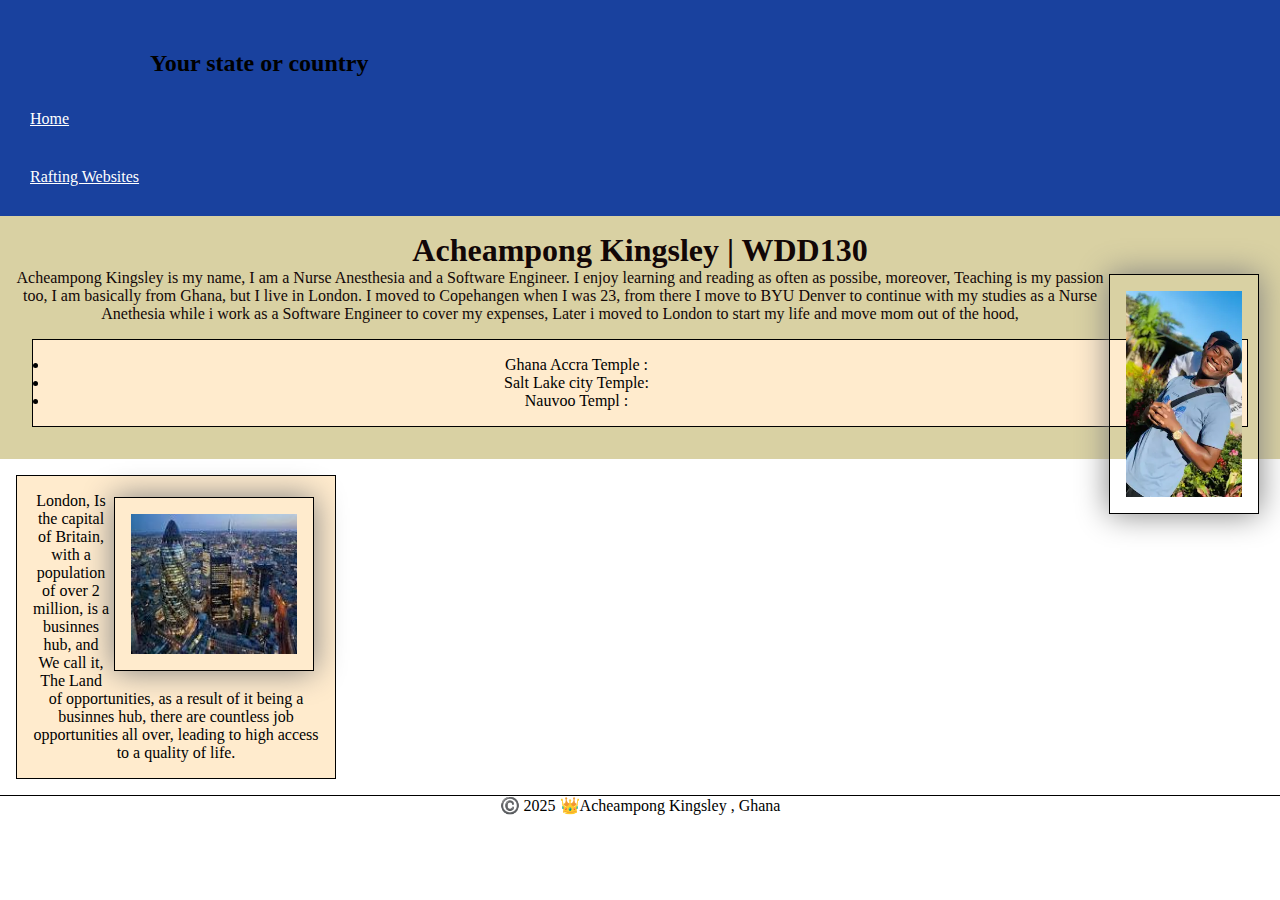
==== index.html @ dc29eb46 "update" ====
<!DOCTYPE html>
<html lang="en-US" >
    <head>
        
        <meta charset="utf-8">
        <meta name="viewport" content="width=device-width,initial-scale=1.0">
        <title> Acheampong Kingsley | WDD130 </title>


        <meta name="description" content="Welcome to Acheampong Kingsley's website, created for the WDD130 course. Explore my web development journey, projects, and insights as I learn and build exciting websites.  ">
        <meta name="author" content="Acheampong Kingsley">
        
        <link rel="stylesheet" href="styles/styles.css">

    </head>
    <body>
        <header>
            <nav>
                <a href="https://www.linkedin.com/in/kingsley-acheampong-748879337?utm_source=share&utm_campaign=share_via&utm_content=profile&utm_medium=ios_app"></a>
                <a href="https://www.instagram.com/6ava9eking?igsh=NWdtZDd4OHYwdmlt&utm_source=qr"></a>
                
                <a href="#">Home</a>
                <a href="wwr/">Rafting Websites</a>
            </nav>
            
            
        </header>
        <main>
            <h1> Acheampong Kingsley | WDD130 </h1>
            <img src="images/profile.jpg.webp" alt="Hola, Acheampong Kingsley esta mi nom." width="200">
            <p>Acheampong Kingsley is my name, I am a Nurse Anesthesia and a Software Engineer. I enjoy learning and reading as often as possibe, moreover, Teaching is my passion too, I am basically from Ghana, but I live in London. I moved to Copehangen when I was 23, from there I move to BYU Denver to continue with my studies as a Nurse Anethesia while i work as a Software Engineer to cover my expenses, Later i moved to London to start my life and move mom out of the hood,
              
         
         <ul class="box"><li>Ghana Accra Temple : <a href="https://www.churchofjesuschrist.org/temples/details/accra-ghana-temple?lang=eng"></a></li>
            <li>Salt Lake city Temple: <a href="https://www.churchofjesuschrist.org/temples/details/salt-lake-temple?lang=eng"></a> </li>
            <li>Nauvoo Templ : <a href="https://www.churchofjesuschrist.org/temples/details/nauvoo-illinois-temple?lang=eng"></a></li>
         </ul>
        </main>
        <aside class="box">
            <h2>Your state or country</h2>
            <img src="images/Mycountry.jpeg" alt="This is where I live or in other words, my country " >
            <p>London, Is the capital of Britain, with a population of over 2 million, is a businnes hub, and We call it, The Land of opportunities, as a result of it being a businnes hub, there are countless job opportunities all over, leading to high access to a quality of life.</p>
        </aside>
        <footer>
            <p>©️ 2025 👑Acheampong Kingsley , Ghana</p>
        </footer>
        
     


        
    </body>
    <!-- 20th March, 2025 10:16 AM-->

</html>
---- styles/styles.css ----
* {margin: 0; padding: 0; box-sizing: border-box;}
.root {--background-color :rgb(25, 65, 158);
}

nav {background-color: rgb(25, 65, 158);
    padding : 10px;}

nav a {color: white;
display: block;
padding: 20px;}

h1 {color: var(--background-color) ;
}

img {width: 150px;
height: auto;
border: 1px solid black;
padding: 1rem;
box-shadow: 0 0 30px gray;
text-align: center;
float: right;
margin:5px;
}

p {padding: 0;}

main {width: fit-content; margin: auto; border: 5px solid rgb(0,0,0/0.3); padding: 1rem;background-color:rgb(217, 209, 163);color: rgb(18, 7, 7);
text-align: center;}

aside img{width: 200px;height: auto;}

footer{ margin-top: 15px;border-top: 1px solid; text-align: center;}

aside {width: 20rem; 
padding: 1rem; color:rgb(18, 7, 7) ;
text-align: center;}

aside h2 {position: absolute;
top: 50px;
left: 150px;}

/* Class Selectors */
.box {margin: 1rem;padding: 1rem; border: 1px solid;
background-color: blanchedalmond; color: black; }
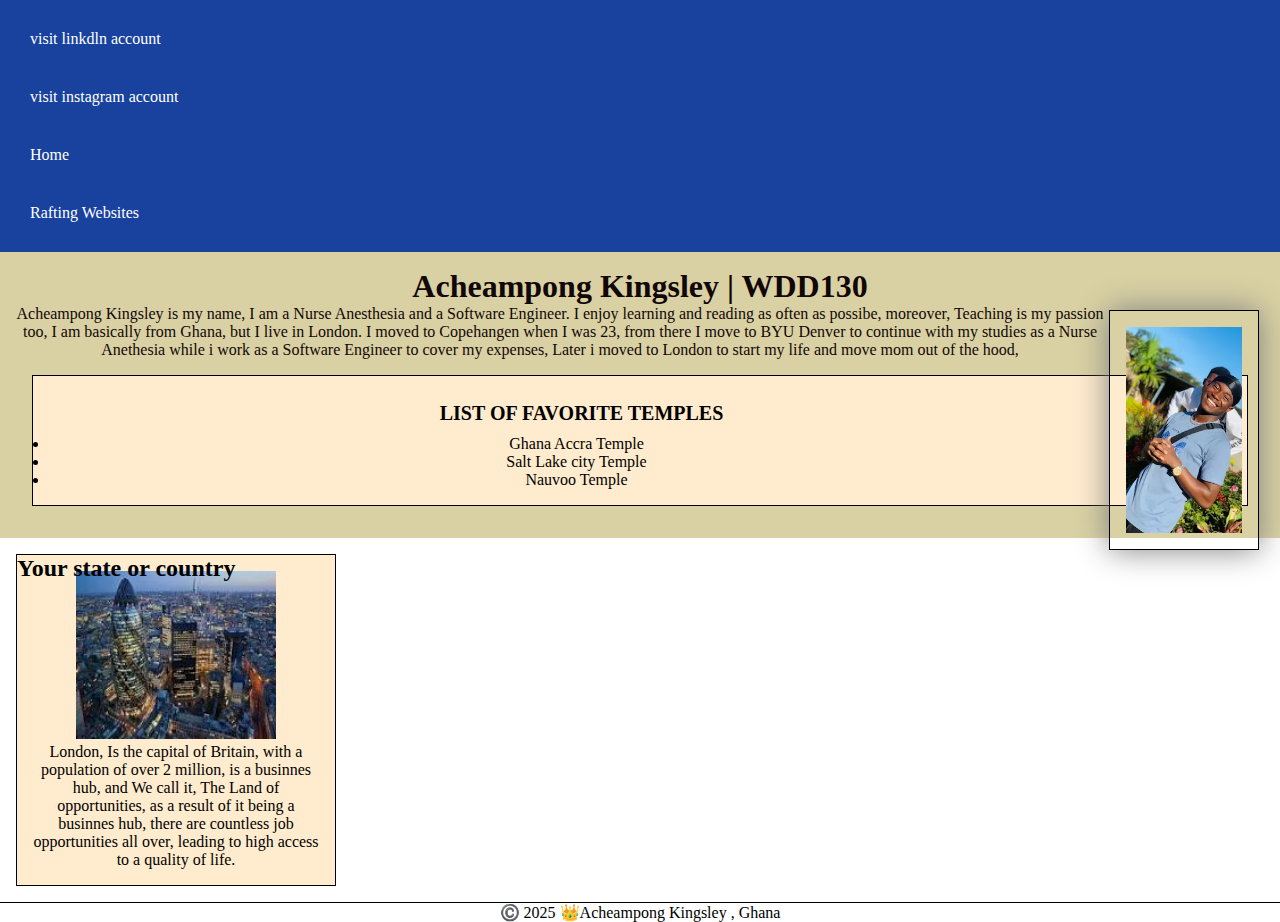
==== commit 48820782: "updateds" ====
--- a/index.html
+++ b/index.html
@@ -16,8 +16,8 @@
     <body>
         <header>
             <nav>
-                <a href="https://www.linkedin.com/in/kingsley-acheampong-748879337?utm_source=share&utm_campaign=share_via&utm_content=profile&utm_medium=ios_app"></a>
-                <a href="https://www.instagram.com/6ava9eking?igsh=NWdtZDd4OHYwdmlt&utm_source=qr"></a>
+                <a href="https://www.linkedin.com/in/kingsley-acheampong-748879337?utm_source=share&utm_campaign=share_via&utm_content=profile&utm_medium=ios_app">visit linkdln account</a>
+                <a href="https://www.instagram.com/6ava9eking?igsh=NWdtZDd4OHYwdmlt&utm_source=qr">visit instagram account</a>
                 
                 <a href="#">Home</a>
                 <a href="wwr/">Rafting Websites</a>
@@ -31,9 +31,11 @@
             <p>Acheampong Kingsley is my name, I am a Nurse Anesthesia and a Software Engineer. I enjoy learning and reading as often as possibe, moreover, Teaching is my passion too, I am basically from Ghana, but I live in London. I moved to Copehangen when I was 23, from there I move to BYU Denver to continue with my studies as a Nurse Anethesia while i work as a Software Engineer to cover my expenses, Later i moved to London to start my life and move mom out of the hood,
               
          
-         <ul class="box"><li>Ghana Accra Temple : <a href="https://www.churchofjesuschrist.org/temples/details/accra-ghana-temple?lang=eng"></a></li>
-            <li>Salt Lake city Temple: <a href="https://www.churchofjesuschrist.org/temples/details/salt-lake-temple?lang=eng"></a> </li>
-            <li>Nauvoo Templ : <a href="https://www.churchofjesuschrist.org/temples/details/nauvoo-illinois-temple?lang=eng"></a></li>
+         <ul class="box">
+            <h1 class = temples> LIST OF FAVORITE TEMPLES</h1>
+            <li>  <a href="https://www.churchofjesuschrist.org/temples/details/accra-ghana-temple?lang=eng">Ghana Accra Temple</a></li>
+            <li> <a href="https://www.churchofjesuschrist.org/temples/details/salt-lake-temple?lang=eng">Salt Lake city Temple</a> </li>
+            <li>  <a href="https://www.churchofjesuschrist.org/temples/details/nauvoo-illinois-temple?lang=eng">Nauvoo Temple</a></li>
          </ul>
         </main>
         <aside class="box">
--- a/styles/styles.css
+++ b/styles/styles.css
@@ -12,7 +12,7 @@
 h1 {color: var(--background-color) ;
 }
 
-img {width: 150px;
+main img  {width: 150px;
 height: auto;
 border: 1px solid black;
 padding: 1rem;
@@ -33,13 +33,20 @@
 
 aside {width: 20rem; 
 padding: 1rem; color:rgb(18, 7, 7) ;
-text-align: center;}
+text-align: center;position: relative;}
 
 aside h2 {position: absolute;
-top: 50px;
-left: 150px;}
+top: 0px;
+left: 0px;}
 
 /* Class Selectors */
 .box {margin: 1rem;padding: 1rem; border: 1px solid;
 background-color: blanchedalmond; color: black; }
 
+a {display: inline-block;
+color: black;
+text-decoration: none;
+font-size: 16px;}
+
+.temples {font-size: 20px; text-align: center;margin:10px}
+
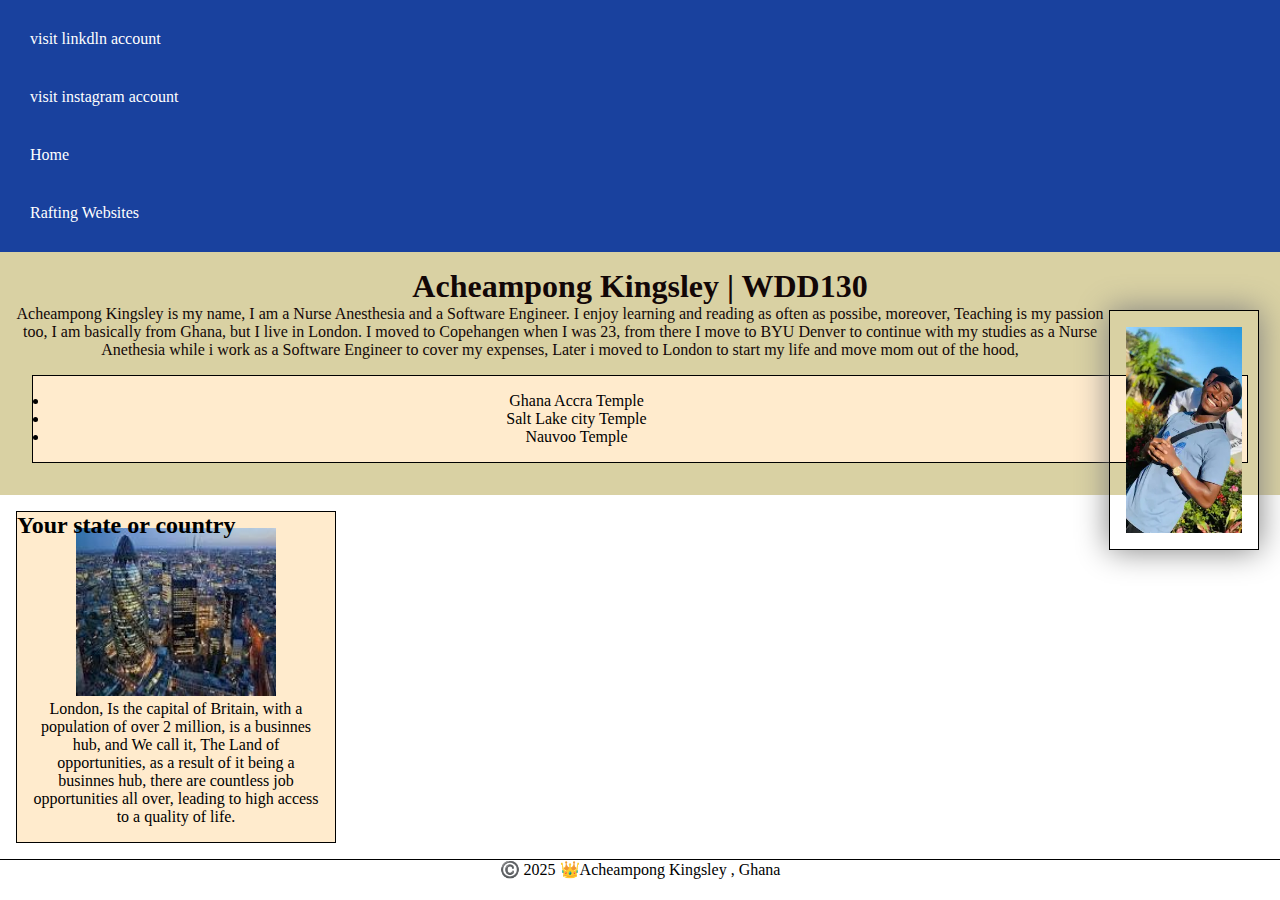
==== commit 9f01d6be: "updat" ====
--- a/index.html
+++ b/index.html
@@ -31,8 +31,9 @@
             <p>Acheampong Kingsley is my name, I am a Nurse Anesthesia and a Software Engineer. I enjoy learning and reading as often as possibe, moreover, Teaching is my passion too, I am basically from Ghana, but I live in London. I moved to Copehangen when I was 23, from there I move to BYU Denver to continue with my studies as a Nurse Anethesia while i work as a Software Engineer to cover my expenses, Later i moved to London to start my life and move mom out of the hood,
               
          
+                
          <ul class="box">
-            <h1 class = temples> LIST OF FAVORITE TEMPLES</h1>
+            
             <li>  <a href="https://www.churchofjesuschrist.org/temples/details/accra-ghana-temple?lang=eng">Ghana Accra Temple</a></li>
             <li> <a href="https://www.churchofjesuschrist.org/temples/details/salt-lake-temple?lang=eng">Salt Lake city Temple</a> </li>
             <li>  <a href="https://www.churchofjesuschrist.org/temples/details/nauvoo-illinois-temple?lang=eng">Nauvoo Temple</a></li>
--- a/styles/styles.css
+++ b/styles/styles.css
@@ -48,5 +48,5 @@
 text-decoration: none;
 font-size: 16px;}
 
-.temples {font-size: 20px; text-align: center;margin:10px}
 
+
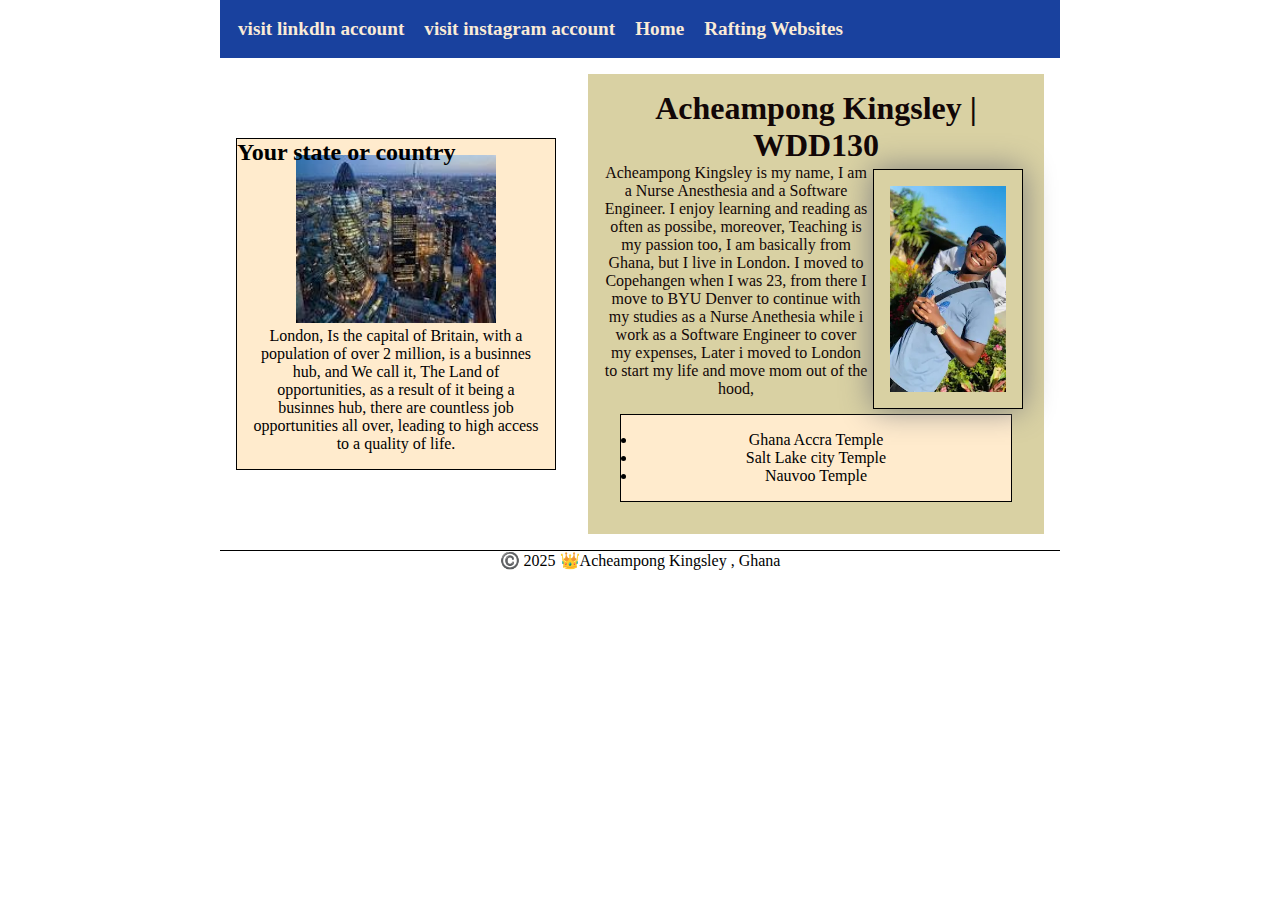
==== commit f4c44477: "update" ====
--- a/index.html
+++ b/index.html
@@ -25,6 +25,7 @@
             
             
         </header>
+        <div class="grid">
         <main>
             <h1> Acheampong Kingsley | WDD130 </h1>
             <img src="images/profile.jpg.webp" alt="Hola, Acheampong Kingsley esta mi nom." width="200">
@@ -39,11 +40,15 @@
             <li>  <a href="https://www.churchofjesuschrist.org/temples/details/nauvoo-illinois-temple?lang=eng">Nauvoo Temple</a></li>
          </ul>
         </main>
+ 
+    
         <aside class="box">
             <h2>Your state or country</h2>
             <img src="images/Mycountry.jpeg" alt="This is where I live or in other words, my country " >
             <p>London, Is the capital of Britain, with a population of over 2 million, is a businnes hub, and We call it, The Land of opportunities, as a result of it being a businnes hub, there are countless job opportunities all over, leading to high access to a quality of life.</p>
         </aside>
+        </div>
+   
         <footer>
             <p>©️ 2025 👑Acheampong Kingsley , Ghana</p>
         </footer>
--- a/styles/styles.css
+++ b/styles/styles.css
@@ -6,10 +6,11 @@
     padding : 10px;}
 
 nav a {color: white;
-display: block;
-padding: 20px;}
+display: -moz-grid-group;justify-content: space-evenly;align-items: center;text-decoration: none;color: antiquewhite;
+padding:0.5rem;font-size: 1.2rem;font-weight: 700;
+}
 
-h1 {color: var(--background-color) ;
+h1 {color: var(--background-color) ;border-bottom: 5px;
 }
 
 main img  {width: 150px;
@@ -24,8 +25,11 @@
 
 p {padding: 0;}
 
-main {width: fit-content; margin: auto; border: 5px solid rgb(0,0,0/0.3); padding: 1rem;background-color:rgb(217, 209, 163);color: rgb(18, 7, 7);
-text-align: center;}
+main {width:500-xpx; margin-right: auto; border: 5px solid rgb(0,0,0/0.3); padding: 1rem;background-color:rgb(217, 209, 163);color: rgb(18, 7, 7);
+text-align: center;
+align-items: flex-start;
+grid-column: 2/3;margin: 1rem;
+}
 
 aside img{width: 200px;height: auto;}
 
@@ -33,7 +37,9 @@
 
 aside {width: 20rem; 
 padding: 1rem; color:rgb(18, 7, 7) ;
-text-align: center;position: relative;}
+text-align: center;position: relative;
+grid-column: 1/2rem;
+grid-row: 1/2;}
 
 aside h2 {position: absolute;
 top: 0px;
@@ -48,5 +54,11 @@
 text-decoration: none;
 font-size: 16px;}
 
+.grid, header, footer {max-width: 840px;
+margin: 0 auto;}
+
+.grid {display: grid;align-items: center;}
+
+as
 
 
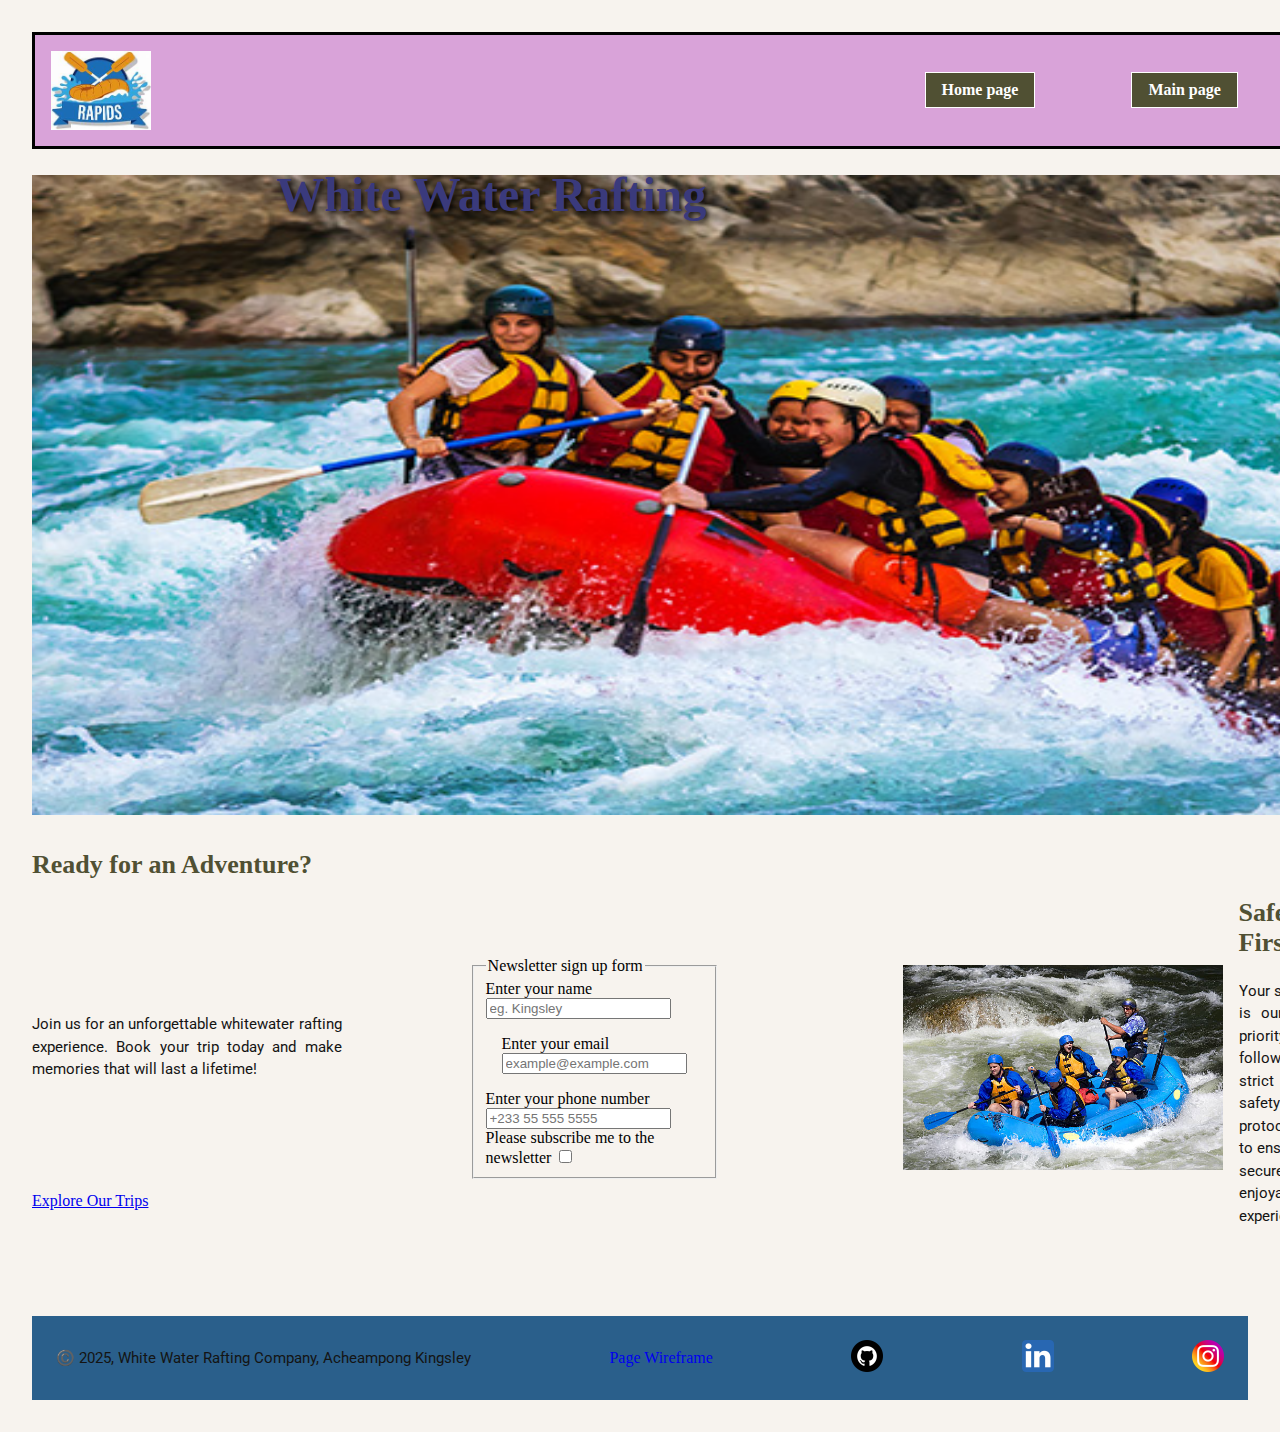
==== commit 91da9301: "update" ====
--- a/index.html
+++ b/index.html
@@ -1,63 +1,93 @@
 <!DOCTYPE html>
-<html lang="en-US" >
-    <head>
-        
-        <meta charset="utf-8">
-        <meta name="viewport" content="width=device-width,initial-scale=1.0">
-        <title> Acheampong Kingsley | WDD130 </title>
+<html lang="en">
+<head>
+    <meta charset="UTF-8">
+    <meta name="viewport" content="width=device-width, initial-scale=1.0">
+    <meta name="description" content="This page is home page designed for containing essential informations about the company and also other tantalizing images .">
+    <meta name="author" content="Acheampong Kingsley">
+    <title>Whitewater Rafting Site - Home Page</title>
+    <link rel="preconnect" href="https://fonts.googleapis.com">
+    <link rel="preconnect" href="https://fonts.gstatic.com" crossorigin>
+    <link href="https://fonts.googleapis.com/css2?family=Roboto:ital,wght@0,100..900;1,100..900&display=swap" rel="stylesheet">
+    <link rel="stylesheet" href="wwr/styles/rafting.css">
+</head>
+<body class="homebody">
+    <main>
+        <div class="division">
+            <header>
+                <img src="wwr/images/logo_for_site_planning.jpeg" alt="This is the company's logo">
+                <nav class="navid">
+                    <a href="index.html">Home page</a>
+                    <a href="about.html">Main page</a>
+                    <a href="trips.html">Trips</a>
+                    <a href="contact.html">Contacts</a>
+                </nav>
+            </header>
 
+            <div class="hero">
+                <img src="wwr/images/background image.jpg" alt="Background image for the site">
+                <h1>White Water Rafting</h1>
+            </div>
 
-        <meta name="description" content="Welcome to Acheampong Kingsley's website, created for the WDD130 course. Explore my web development journey, projects, and insights as I learn and build exciting websites.  ">
-        <meta name="author" content="Acheampong Kingsley">
-        
-        <link rel="stylesheet" href="styles/styles.css">
+            <section class="togrid">
+                <div class="call-to-action">
+                    <h2>Ready for an Adventure?</h2>
+                    <p>Join us for an unforgettable whitewater rafting experience. Book your trip today and make memories that will last a lifetime!</p>
+                    <a href="trips.html" class="cta-button">Explore Our Trips</a>
+                </div>
 
-    </head>
-    <body>
-        <header>
-            <nav>
-                <a href="https://www.linkedin.com/in/kingsley-acheampong-748879337?utm_source=share&utm_campaign=share_via&utm_content=profile&utm_medium=ios_app">visit linkdln account</a>
-                <a href="https://www.instagram.com/6ava9eking?igsh=NWdtZDd4OHYwdmlt&utm_source=qr">visit instagram account</a>
-                
-                <a href="#">Home</a>
-                <a href="wwr/">Rafting Websites</a>
-            </nav>
-            
-            
-        </header>
-        <div class="grid">
-        <main>
-            <h1> Acheampong Kingsley | WDD130 </h1>
-            <img src="images/profile.jpg.webp" alt="Hola, Acheampong Kingsley esta mi nom." width="200">
-            <p>Acheampong Kingsley is my name, I am a Nurse Anesthesia and a Software Engineer. I enjoy learning and reading as often as possibe, moreover, Teaching is my passion too, I am basically from Ghana, but I live in London. I moved to Copehangen when I was 23, from there I move to BYU Denver to continue with my studies as a Nurse Anethesia while i work as a Software Engineer to cover my expenses, Later i moved to London to start my life and move mom out of the hood,
-              
-         
-                
-         <ul class="box">
-            
-            <li>  <a href="https://www.churchofjesuschrist.org/temples/details/accra-ghana-temple?lang=eng">Ghana Accra Temple</a></li>
-            <li> <a href="https://www.churchofjesuschrist.org/temples/details/salt-lake-temple?lang=eng">Salt Lake city Temple</a> </li>
-            <li>  <a href="https://www.churchofjesuschrist.org/temples/details/nauvoo-illinois-temple?lang=eng">Nauvoo Temple</a></li>
-         </ul>
-        </main>
- 
-    
-        <aside class="box">
-            <h2>Your state or country</h2>
-            <img src="images/Mycountry.jpeg" alt="This is where I live or in other words, my country " >
-            <p>London, Is the capital of Britain, with a population of over 2 million, is a businnes hub, and We call it, The Land of opportunities, as a result of it being a businnes hub, there are countless job opportunities all over, leading to high access to a quality of life.</p>
-        </aside>
+                <div>
+                    <form class="form">
+                        <fieldset>
+                            <legend>Newsletter sign up form</legend>
+                            <div class="usersname">
+                                <label for="uname">Enter your name</label>
+                                <input type="text" name="uname" id="uname" placeholder="eg. Kingsley">
+                            </div>
+                            <div class="email">
+                                <label for="email">Enter your email</label>
+                                <input type="text" name="email" id="email" placeholder="example@example.com">
+                            </div>
+                            <div class="phone">
+                                <label for="phone">Enter your phone number</label>
+                                <input type="text" name="phone" id="phone" placeholder="+233 55 555 5555">
+                            </div>
+                            <div class="checkbox">
+                                <label for="subscription">Please subscribe me to the newsletter</label>
+                                <input type="checkbox" name="subscription" id="subscription">
+                            </div>
+                        </fieldset>
+                    </form>
+                </div>
+
+                <div class="imagesgrid">
+                    <div class="safepurposeimg">
+                        <img src="wwr/images/raftingpurpose safe.jpg" alt="a picture of a safe purpose">
+                        <div class="textcontents1">
+                            <h2>Safety First</h2>
+                            <p>Your safety is our top priority. We follow strict safety protocols to ensure a secure and enjoyable experience.</p>
+                        </div>
+                    </div>
+                    <div class="funimage">
+                        <img class="funpic" src="wwr/images/raftingpurposefun.jpg" alt="a picture showing how fun it can be.">
+                        <div class="textcontents">
+                            <h2>Fun and Adventure</h2>
+                            <p>Experience the thrill of whitewater rafting with our expert guides. Get ready for an adrenaline-pumping adventure!</p>
+                        </div>
+                    </div>
+                </div>
+            </section>
         </div>
-   
-        <footer>
-            <p>©️ 2025 👑Acheampong Kingsley , Ghana</p>
-        </footer>
-        
-     
+    </main>
 
-
-        
-    </body>
-    <!-- 20th March, 2025 10:16 AM-->
-
+    <footer>
+        <div class="social_links">
+            <p>©️ 2025, White Water Rafting Company, Acheampong Kingsley</p>
+            <a href="https://app.moqups.com/Vheox9By3L3PwP2Nx9HFLlYQOeevbI7J/view/page/ad64222d5">Page Wireframe</a>
+            <a href="https://github.com/dashboard"><img src="wwr/images/github-64.webp" alt="Github"></a>
+            <a href="https://www.linkedin.com/in/kingsley-acheampong-748879337?utm_source=share&utm_campaign=share_via&utm_content=profile&utm_medium=ios_app"><img src="wwr/images/1_Linkedin_unofficial_colored_svg-64.webp" alt="linkedin"></a>
+            <a href="https://www.instagram.com/6ava9eking?igsh=NWdtZDd4OHYwdmlt&utm_source=qr"><img src="wwr/images/instagram_logo.webp" alt="instagram"></a>
+        </div>
+    </footer>
+</body>
 </html>--- a/wwr/styles/rafting.css
+++ b/wwr/styles/rafting.css
@@ -0,0 +1,600 @@
+:root {--primary-color:#505033;
+--secondary-color: #264969;
+--accent1-color:#141413;
+--accent2-color:#B4CDE4;
+}
+body {background-color:rgb(247, 243, 238);}
+
+
+h1 {font-size:  26px;color: #505033; line-height: normal;
+text-align: center;}
+
+h2 {font-size: 26px;text-align: center;
+color: var(--primary-color);line-height: normal;text-align: justify;}
+
+p {font-family: "Roboto", sans-serif;
+font-size: 15px;
+color: var(--accent1-color);
+line-height: 1.5;text-align: justify; }
+
+.social_links a {text-decoration: none;}
+
+body {width:auto;margin:2rem;
+}
+
+
+
+.hero img {
+    
+    width: 100%;  /* Ensures it fills the container */
+    height: 40rem}
+    
+ .hero h1 {
+        position: absolute;
+        top: 15%;  /* Adjusts vertical placement */
+        right: 28%;
+        transform: translateX(-50%); /* Centers it horizontally */
+        color: rgb(100, 100, 100);
+        font-size: 3rem;
+        text-shadow: 2px 2px 5px rgba(0, 0, 0, 0.9);}
+
+.hero article { position: absolute;
+    top: 40%;  /* Moves the article to the vertical center */
+    left: 20%; /* Moves it towards the right */
+    transform: translateY(-40%); /* Ensures perfect centering */
+    background-color: rgba(245, 222, 179, 0.8); /* Semi-transparent background */
+    color: rgb(50, 50, 50);
+    padding: 20px;
+    width: 60%;
+    border-radius: 10px;
+    justify-content: center;
+            
+        }
+        
+        
+.hero article img {float: right;
+            
+    width: 150px;
+    height: auto;
+    margin-right: 15px;
+    border-radius: 5px;
+    padding: 2rem;
+        }
+
+
+
+        header {grid-area: header;
+            display: grid;
+            grid-template-columns: auto 1fr; /* Logo takes auto width, nav takes remaining space */
+            align-items: center;
+            padding: 1rem;
+            background-color: rgb(217, 163, 217);
+            border: solid;
+        }
+        
+        header img {
+            width: 100px; /* Adjust logo size */
+            height: auto;
+        }
+        
+        /* NAVIGATION - Using Flexbox */
+        .navid {
+            display: flex;
+            justify-content: end;
+            
+            gap: 1rem;
+            
+        }
+        
+        .navid a {
+            text-decoration: none;
+            color: #ffffff;;
+            font-weight: bold;
+            padding: 0.5rem 1rem;
+            border: 1px solid;
+            margin-left: 5rem;
+            background-color: var(--primary-color);
+        }       
+
+/* History section 
+.his {display: flex; border: 2px solid;justify-content: space-evenly;}
+
+.p2  {font-size: large;word-wrap: break-word;max-width: 300px;margin-left: 45%;}
+
+.p1 {font-size: large;word-wrap: break-word;max-width: 300px;margin-left: ;}
+
+.p3 {grid: column span 2px;text-align: center;margin-left: 400;}
+
+.his img {margin-left: 130%; justify-self: center;}
+
+/* Adventure Section */
+/*#imagg {
+    max-width: 1200px;
+    margin: 2rem auto;
+    padding: 0 1rem;
+    text-align: center;
+}
+
+.Adventure {
+    display: grid;
+    grid-template-columns: repeat(auto-fit, minmax(250px, 1fr));
+    gap: 1.5rem;
+    padding: 1rem;
+}
+
+.ad.head {
+    font-size: 2rem;
+    color: #2c3e50;
+    margin-bottom: 2rem;
+    text-transform: uppercase;
+    letter-spacing: 1px;
+    position: relative;
+    display: inline-block;
+}
+
+img {
+    width: 100%;
+    height: 200px;
+    object-fit: cover;
+    display: block;
+}
+
+figcaption {
+    padding: 1rem;
+    font-weight: bold;
+    color: #2c3e50;
+    font-size: 1.1rem;
+}
+
+footer {
+    background-color: #f8f9fa;
+    padding: 20px 0;
+    margin-top: 40px;
+    border-top: 1px solid #e1e1e1;
+}
+
+.social_links {
+    display: flex;
+    justify-content: space-between;
+    align-items: center;
+    max-width: 120px;
+    margin: 0 auto;
+    padding: 0 20px;
+}
+
+.social_links p {
+    margin: 0;
+    color: #666;
+    font-size: 14px;
+}
+
+.social_links a {
+    margin-left: 15px;
+    display: inline-block;
+    transition: transform 0.3s ease;
+}
+
+.social_links a:hover {
+    transform: translateY(-3px);
+}
+
+.social_links img {
+    width: 32px;
+    height: 32px;
+    object-fit: contain;
+}
+    /* History Section - Perfect Final Version */
+.his {
+    display: grid;
+    grid-template-areas: 
+        "heading heading heading"
+        "left-text image right-text";
+    grid-template-columns: 1fr auto 1fr;
+    align-items: center;
+    gap: 2rem;
+    max-width: 1200px;
+    margin: 4rem auto;
+    padding: 3rem;
+    border: 4px solid #2a5f8b;
+    border-radius: 10px;
+    position: relative;
+    background-color: #f8f9fa;
+    box-shadow: 0 4px 12px rgba(0,0,0,0.1);
+}
+
+.p3 {
+    grid-area: heading;
+    text-align: center;
+    font-size: 2.5rem;
+    color: #2a5f8b;
+    font-weight: bold;
+    text-transform: uppercase;
+    letter-spacing: 2px;
+    margin: 0 0 1rem 0;
+    padding: 0 2rem;
+}
+
+.p1 {
+    grid-area: left-text;
+    padding: 2rem;
+    margin: 0;
+    text-align: right;
+    background-color: rgba(255,255,255,0.8);
+    border-radius: 8px;
+    line-height: 1.6;
+}
+
+.p2 {
+    grid-area: right-text;
+    padding: 2rem;
+    margin: 0;
+    text-align: left;
+    background-color: rgba(255,255,255,0.8);
+    border-radius: 8px;
+    line-height: 1.6;
+}
+
+.his img {
+    grid-area: image;
+    max-height: 400px;
+    width: auto;
+    max-width: 100%;
+    object-fit: cover;
+    border-radius: 8px;
+    box-shadow: 0 4px 8px rgba(0,0,0,0.2);
+    display: block;
+    margin: 0 auto;
+}
+
+/* Responsive Design */
+@media (max-width: 900px) {
+    .his {
+        grid-template-areas: 
+            "heading"
+            "image"
+            "left-text"
+            "right-text";
+        grid-template-columns: 1fr;
+        padding: 2rem;
+    }
+    
+    .p1, .p2 {
+        text-align: center;
+        padding: 1.5rem;
+    }
+    
+    .p3 {
+        font-size: 2rem;
+        margin-bottom: 1.5rem;
+    }
+    
+    .his img {
+        max-height: 300px;
+        margin-bottom: 2rem;
+    }
+}
+
+/* Adventure Gallery */
+#imagg {
+    padding: 2rem;
+    max-width: 1200px;
+    margin: 0 auto;
+}
+
+.ad.head {
+    text-align: center;
+    font-size: 2rem;
+    color: #2a5f8b;
+    margin-bottom: 2rem;
+}
+
+.Adventure {
+    display: grid;
+    grid-template-columns: repeat(5, 1fr);
+    gap: 1rem;
+}
+
+.Adventure figure {
+    margin: 0;
+    text-align: center;
+}
+
+.Adventure img {
+    width: 100%;
+    height: 150px;
+    object-fit: cover;
+    border-radius: 5px;
+}
+
+.Adventure figcaption {
+    margin-top: 0.5rem;
+    font-size: 0.9rem;
+}
+
+/* Footer */
+footer {grid-area: footer;
+    background-color: #2a5f8b;
+    color: white;
+    padding: 1.5rem;
+    text-align: center;
+}
+
+.social_links {
+    max-width: 1200px;
+    margin: 0 auto;
+    display: flex;
+    justify-content: space-between;
+    align-items: center;
+}
+
+.social_links p {
+    margin: 0;
+}
+
+.social_links a {
+    margin-left: 1rem;
+}
+
+.social_links img {
+    width: 32px;
+    height: 32px;
+}
+
+/* Responsive Adjustments */
+@media (max-width: 900px) {
+    .Adventure {
+        grid-template-columns: repeat(3, 1fr);
+    }
+    
+    .his {
+        grid-template-columns: 1fr;
+    }
+}
+
+@media (max-width: 600px) {
+    header {
+        flex-direction: column;
+        padding: 1rem;
+    }
+    
+    .navid {
+        flex-direction: column;
+        gap: 0.5rem;
+        margin-top: 1rem;
+    }
+    
+    .hero h1 {
+        font-size: 2rem;
+    }
+    
+    .Adventure {
+        grid-template-columns: repeat(2, 1fr);
+    }
+    
+    .social_links {
+        flex-direction: column;
+        gap: 1rem;
+    }
+    
+    .social_links a {
+        margin: 0 0.5rem;
+    }
+}
+
+@media (max-width: 400px) {
+    .Adventure {
+        grid-template-columns: 1fr;
+    }
+}
+
+
+/* company info section */
+.company_info {display: grid;border: 1px solid aqua;margin: 1rem;background-color: #007a7a;}
+
+.address {grid-row: 1;grid-column: 1; padding: 1rem;}
+
+.addrespara {font-size: medium;}
+
+.phone_numbers {grid-row: 2.5/3; grid-column: 1/auto;padding: 1rem;}
+
+.phonewr {font-size: medium;}
+
+.email {grid-row: 2/auto;grid-column: 1/auto;padding: 1rem;}
+
+.emailtext{font-size: medium;}
+
+.map {grid-area: 1/2/4/3 ;padding: 1rem;width: fit-content;height:fit-content;}
+
+/*employess image profiles */
+.employee_profile_images {display: flex; justify-content: center;border: 1.5px solid black;border-radius: 5px;background-color: antiquewhite;}
+
+/* contact form */
+.forms {display: flex;background-color: aliceblue;padding: 1rem;margin-bottom: 1rem;}
+.buton {background-color: #264969;;border: 1px solid brown;font-size: medium;font-style: oblique;color: #ffffff;}
+
+
+
+/* CSS for the home */
+.hero {margin-top: 1rem; grid-area: hero;}
+.hero h1{color: rgb(58, 58, 124);}
+
+.imagesgrid {display: grid;grid-template-columns: 1fr 1fr 1fr 1fr;margin: 1rem; height: auto; gap: 10px;width: 25%;grid-area: imagesgrid;}
+
+.safepurposeimg { display: grid;padding: 1rem;justify-content: center;align-items: center;}
+.safepurposeimg img {width: 20rem; display: grid;justify-content: center;align-items: center;}
+.textcontents1 {grid-column: 2/3; padding: 1rem;margin-bottom: 1rem;}
+
+.funpic{width: 20rem; display: grid;grid-column:3/4 ;}
+.funimage{grid-column: 3/4;padding: 1rem;display: grid;align-items: center;}
+.funimage h1 {grid-column: 4;}
+.textcontents {grid-column: 4/5; padding: 1rem;margin-bottom: 1rem;gap: ;}
+
+.form {width: 20%;margin: 1rem;grid-area: form;margin-left: 8rem;margin-top: 8rem;}
+
+.call-to-action {display: grid;width: 20%;grid-area:call-to-action ;}
+
+.togrid {display: flex;grid-template-columns: 1fr 1fr 2fr;}
+
+.division {display: grid;grid-template-columns: 1fr 1fr 2fr;gap: 10px;
+grid-template-areas: 
+"header header header"
+"hero hero hero"
+"call-to-action form imagesgrid"
+"footer footer footer";}
+
+
+/* working on the trips page */
+table {grid-area: table;
+    width: 100%;
+    border-collapse: collapse;
+    margin: 20px 0;
+    font-size: 1rem;
+    text-align: left;
+  }
+  
+  thead {
+    background-color: #0077b6;
+    color: white;
+  }
+  
+  th, td {
+    padding: 12px 15px;
+    border: 1px solid #ddd;
+  }
+  
+  tbody tr:nth-child(even) {
+    background-color: #f2f2f2;
+  }
+  
+  .divisiontt {display: grid;grid-template-columns: 1fr 1fr 2fr;gap: 10px;grid-template-areas: 
+    "header header header"
+    "call-to-action trip_descriptions trip_descriptions"
+    "table table table"
+    "footer footer footer";} 
+    
+    .trip_descriptions{display: flex ;width: 60rem;grid-area: trip_descriptions;justify-content: space-evenly;}
+
+    .trip1 img {width: 20rem;}
+    .trip2 img {width: 20rem;}
+    .trip3 img {width: 20rem;height: fit-content;}
+
+/* Media Queries for Responsiveness */
+
+/* For screens smaller than 900px */
+@media (max-width: 900px) {
+    .hero h1 {
+        font-size: 2.5rem;
+        top: 10%;
+        right: 20%;
+    }
+
+    .hero article {
+        width: 80%;
+        left: 10%;
+        padding: 1rem;
+    }
+
+    .navid {
+        flex-direction: column;
+        gap: 0.5rem;
+        margin-top: 1rem;
+    }
+
+    .imagesgrid {
+        grid-template-columns: 1fr 1fr;
+        width: 100%;
+    }
+
+    .trip_descriptions {
+        flex-direction: column;
+        align-items: center;
+        width: 100%;
+    }
+
+    .trip1 img, .trip2 img, .trip3 img {
+        width: 100%;
+    }
+
+    .divisiontt {
+        grid-template-columns: 1fr;
+        grid-template-areas:
+            "header"
+            "call-to-action"
+            "trip_descriptions"
+            "table"
+            "footer";
+    }
+
+    .Adventure {
+        grid-template-columns: repeat(2, 1fr);
+    }
+
+    .social_links {
+        flex-direction: column;
+        gap: 1rem;
+    }
+}
+
+/* For screens smaller than 600px */
+@media (max-width: 600px) {
+    header {
+        flex-direction: column;
+        padding: 1rem;
+    }
+
+    .hero h1 {
+        font-size: 2rem;
+        top: 5%;
+        right: 10%;
+    }
+
+    .hero article {
+        width: 90%;
+        left: 5%;
+    }
+
+    .imagesgrid {
+        grid-template-columns: 1fr;
+    }
+
+    .trip_descriptions {
+        flex-direction: column;
+        align-items: center;
+        width: 100%;
+    }
+
+    .Adventure {
+        grid-template-columns: 1fr;
+    }
+
+    .social_links {
+        flex-direction: column;
+        gap: 1rem;
+    }
+}
+
+/* For screens smaller than 400px */
+@media (max-width: 400px) {
+    .hero h1 {
+        font-size: 1.5rem;
+    }
+
+    .hero article {
+        font-size: 0.9rem;
+        padding: 0.5rem;
+    }
+
+    .navid a {
+        font-size: 0.8rem;
+        padding: 0.3rem 0.5rem;
+    }
+
+    .Adventure {
+        grid-template-columns: 1fr;
+    }
+
+    .social_links img {
+        width: 24px;
+        height: 24px;
+    }
+}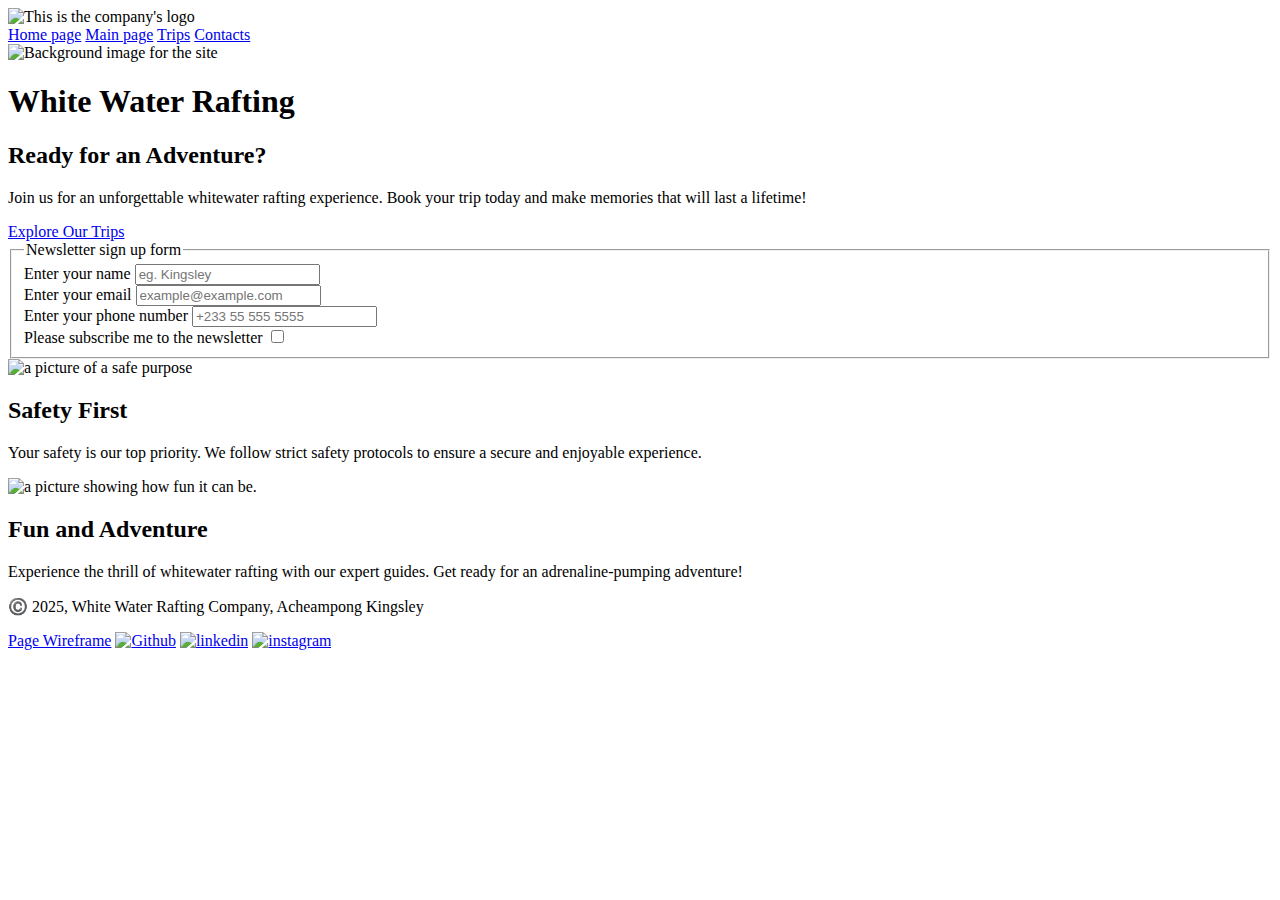
==== commit 9f6ff2a3: "updat" ====
--- a/index.html
+++ b/index.html
@@ -9,13 +9,13 @@
     <link rel="preconnect" href="https://fonts.googleapis.com">
     <link rel="preconnect" href="https://fonts.gstatic.com" crossorigin>
     <link href="https://fonts.googleapis.com/css2?family=Roboto:ital,wght@0,100..900;1,100..900&display=swap" rel="stylesheet">
-    <link rel="stylesheet" href="wwr/styles/rafting.css">
+    <link rel="stylesheet" href="styles/rafting.css">
 </head>
 <body class="homebody">
     <main>
         <div class="division">
             <header>
-                <img src="wwr/images/logo_for_site_planning.jpeg" alt="This is the company's logo">
+                <img src="images/logo_for_site_planning.jpeg" alt="This is the company's logo">
                 <nav class="navid">
                     <a href="index.html">Home page</a>
                     <a href="about.html">Main page</a>
@@ -25,7 +25,7 @@
             </header>
 
             <div class="hero">
-                <img src="wwr/images/background image.jpg" alt="Background image for the site">
+                <img src="images/background_image.jpg" alt="Background image for the site">
                 <h1>White Water Rafting</h1>
             </div>
 
@@ -62,14 +62,14 @@
 
                 <div class="imagesgrid">
                     <div class="safepurposeimg">
-                        <img src="wwr/images/raftingpurpose safe.jpg" alt="a picture of a safe purpose">
+                        <img src="images/raftingpurpose_safe.jpg" alt="a picture of a safe purpose">
                         <div class="textcontents1">
                             <h2>Safety First</h2>
                             <p>Your safety is our top priority. We follow strict safety protocols to ensure a secure and enjoyable experience.</p>
                         </div>
                     </div>
                     <div class="funimage">
-                        <img class="funpic" src="wwr/images/raftingpurposefun.jpg" alt="a picture showing how fun it can be.">
+                        <img class="funpic" src="images/raftingpurposefun.jpg" alt="a picture showing how fun it can be.">
                         <div class="textcontents">
                             <h2>Fun and Adventure</h2>
                             <p>Experience the thrill of whitewater rafting with our expert guides. Get ready for an adrenaline-pumping adventure!</p>
@@ -84,9 +84,9 @@
         <div class="social_links">
             <p>©️ 2025, White Water Rafting Company, Acheampong Kingsley</p>
             <a href="https://app.moqups.com/Vheox9By3L3PwP2Nx9HFLlYQOeevbI7J/view/page/ad64222d5">Page Wireframe</a>
-            <a href="https://github.com/dashboard"><img src="wwr/images/github-64.webp" alt="Github"></a>
-            <a href="https://www.linkedin.com/in/kingsley-acheampong-748879337?utm_source=share&utm_campaign=share_via&utm_content=profile&utm_medium=ios_app"><img src="wwr/images/1_Linkedin_unofficial_colored_svg-64.webp" alt="linkedin"></a>
-            <a href="https://www.instagram.com/6ava9eking?igsh=NWdtZDd4OHYwdmlt&utm_source=qr"><img src="wwr/images/instagram_logo.webp" alt="instagram"></a>
+            <a href="https://github.com/dashboard"><img src="images/github-64.webp" alt="Github"></a>
+            <a href="https://www.linkedin.com/in/kingsley-acheampong-748879337?utm_source=share&utm_campaign=share_via&utm_content=profile&utm_medium=ios_app"><img src="images/1_Linkedin_unofficial_colored_svg-64.webp" alt="linkedin"></a>
+            <a href="https://www.instagram.com/6ava9eking?igsh=NWdtZDd4OHYwdmlt&utm_source=qr"><img src="images/instagram_logo.webp" alt="instagram"></a>
         </div>
     </footer>
 </body>
